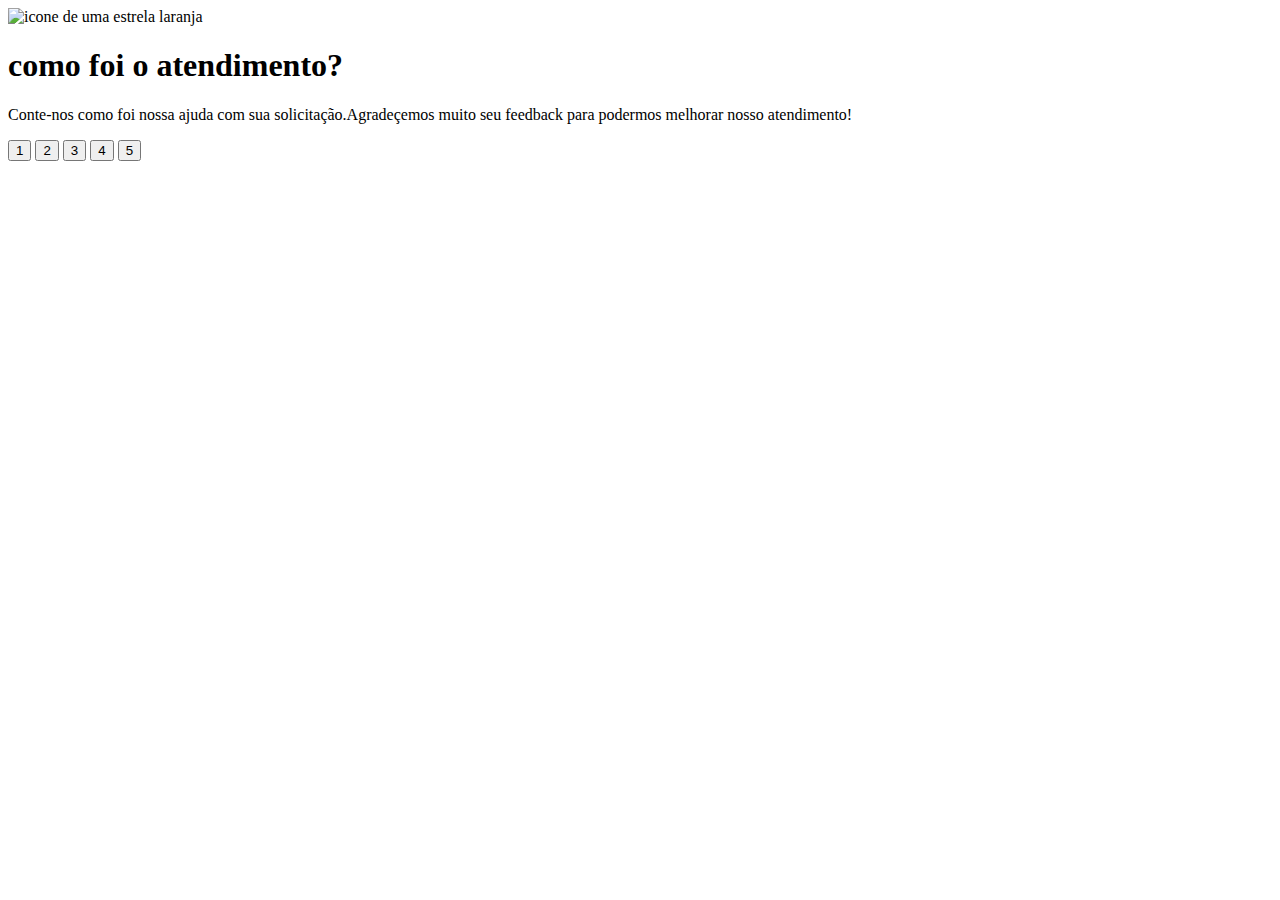
==== index.html @ a4f2eb37 "2 commti do HTML" ====
<!DOCTYPE html>
<html lang="en">
<head>
    <meta charset="UTF-8">
    <meta name="viewport" content="width=device-width, initial-scale=1.0">
    <title>Document</title>
</head>
<body>
    <div class="card"> 

<div>
    <img src="./images/icon-star.svg" alt="icone de uma estrela laranja">
</div>

<h1>como foi o atendimento?</h1>

<p>Conte-nos como foi nossa ajuda com sua solicitação.Agradeçemos muito seu feedback 
    para podermos melhorar nosso atendimento!</p>
<div>
<button>1</button>
<button>2</button>
<button>3</button>
<button>4</button>
<button>5</button>
</div>

    </div>

</body>
</html>
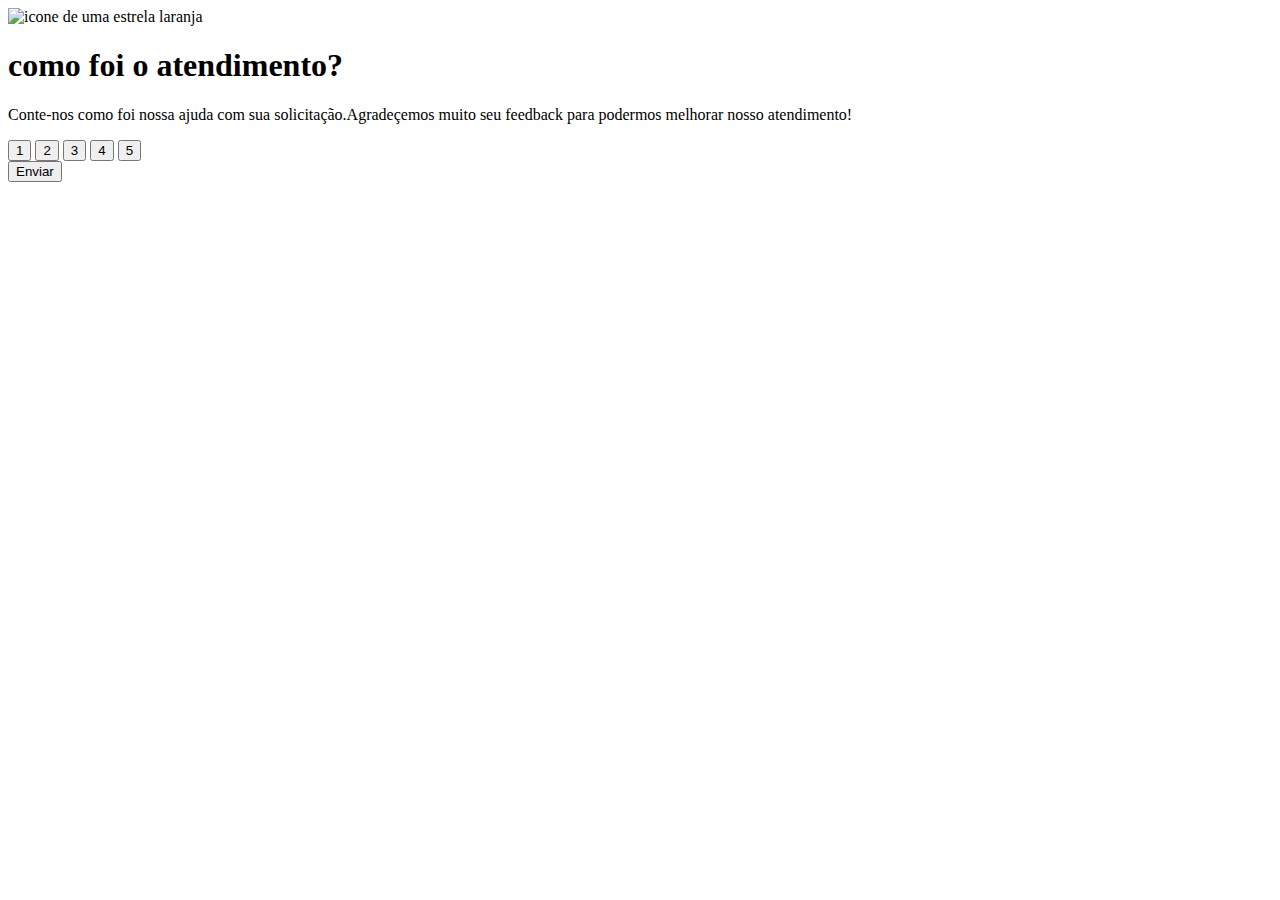
==== commit cf34a06d: "terceiro commit do HTML" ====
--- a/index.html
+++ b/index.html
@@ -8,7 +8,7 @@
 <body>
     <div class="card"> 
 
-<div>
+<div class="estrela">
     <img src="./images/icon-star.svg" alt="icone de uma estrela laranja">
 </div>
 
@@ -16,15 +16,19 @@
 
 <p>Conte-nos como foi nossa ajuda com sua solicitação.Agradeçemos muito seu feedback 
     para podermos melhorar nosso atendimento!</p>
-<div>
-<button>1</button>
-<button>2</button>
-<button>3</button>
-<button>4</button>
-<button>5</button>
-</div>
+
+    <div class="notas">
+        <button>1</button>
+        <button>2</button>
+        <button>3</button>
+        <button>4</button>
+        <button>5</button>
+
 
     </div>
+<button>Enviar</button>
+
+ </div>
 
 </body>
 </html>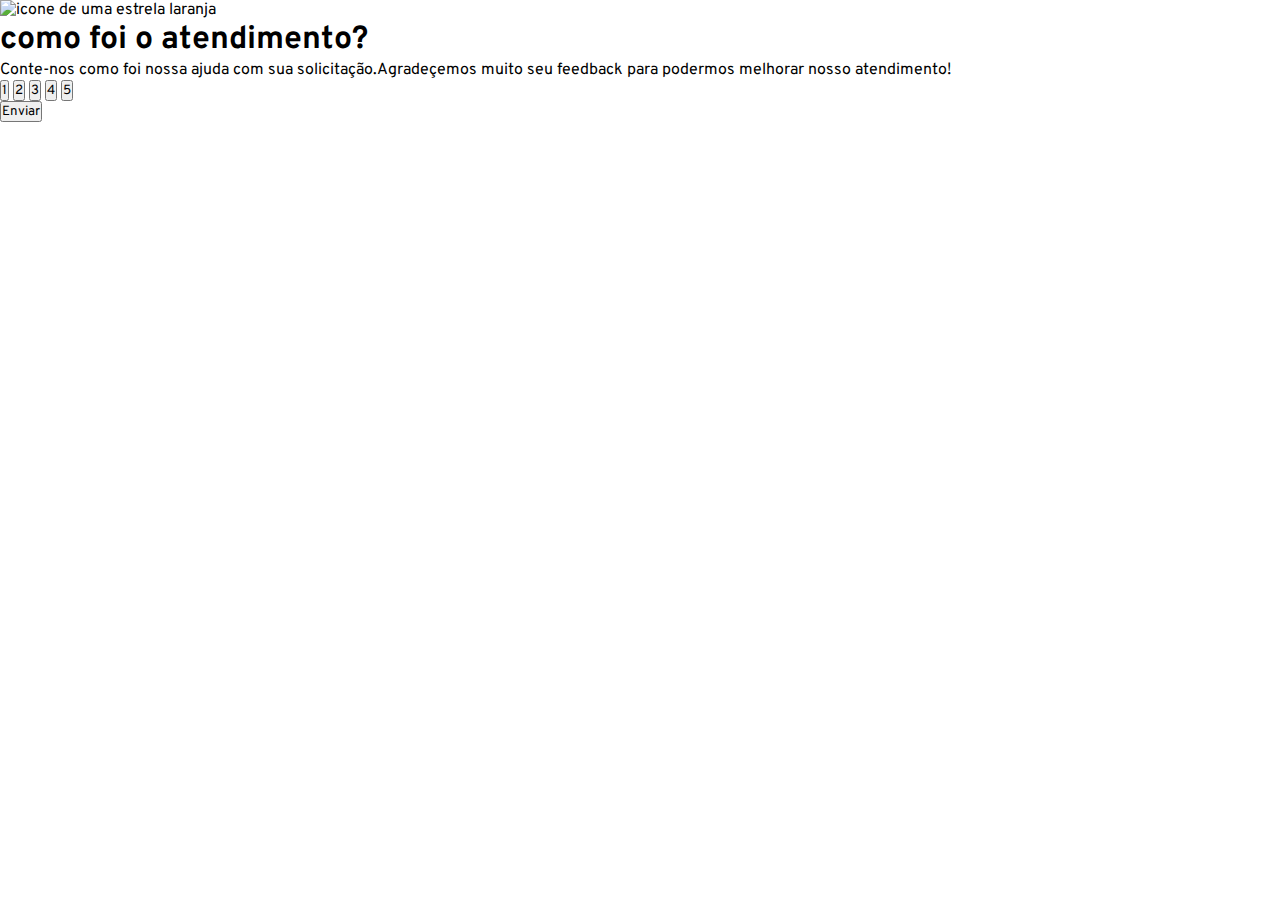
==== commit 087f1a68: "quarto commit do html e primeiro commit do css" ====
--- a/index.html
+++ b/index.html
@@ -2,8 +2,12 @@
 <html lang="en">
 <head>
     <meta charset="UTF-8">
-    <meta name="viewport" content="width=device-width, initial-scale=1.0">
+  <meta name="viewport" content="width=device-width, initial-scale=1.0">
     <title>Document</title>
+<link rel="stylesheet" href="style.css">
+<link rel="preconnect" href="https://fonts.googleapis.com">
+<link rel="preconnect" href="https://fonts.gstatic.com" crossorigin>
+<link href="https://fonts.googleapis.com/css2?family=Overpass:ital,wght@0,100..900;1,100..900&display=swap" rel="stylesheet">
 </head>
 <body>
     <div class="card"> 
--- a/style.css
+++ b/style.css
@@ -0,0 +1,7 @@
+* {
+
+    margin: 0;
+    padding: 0;
+    box-sizing: border-box;
+    font-family: "Overpass", sans-serif;
+}
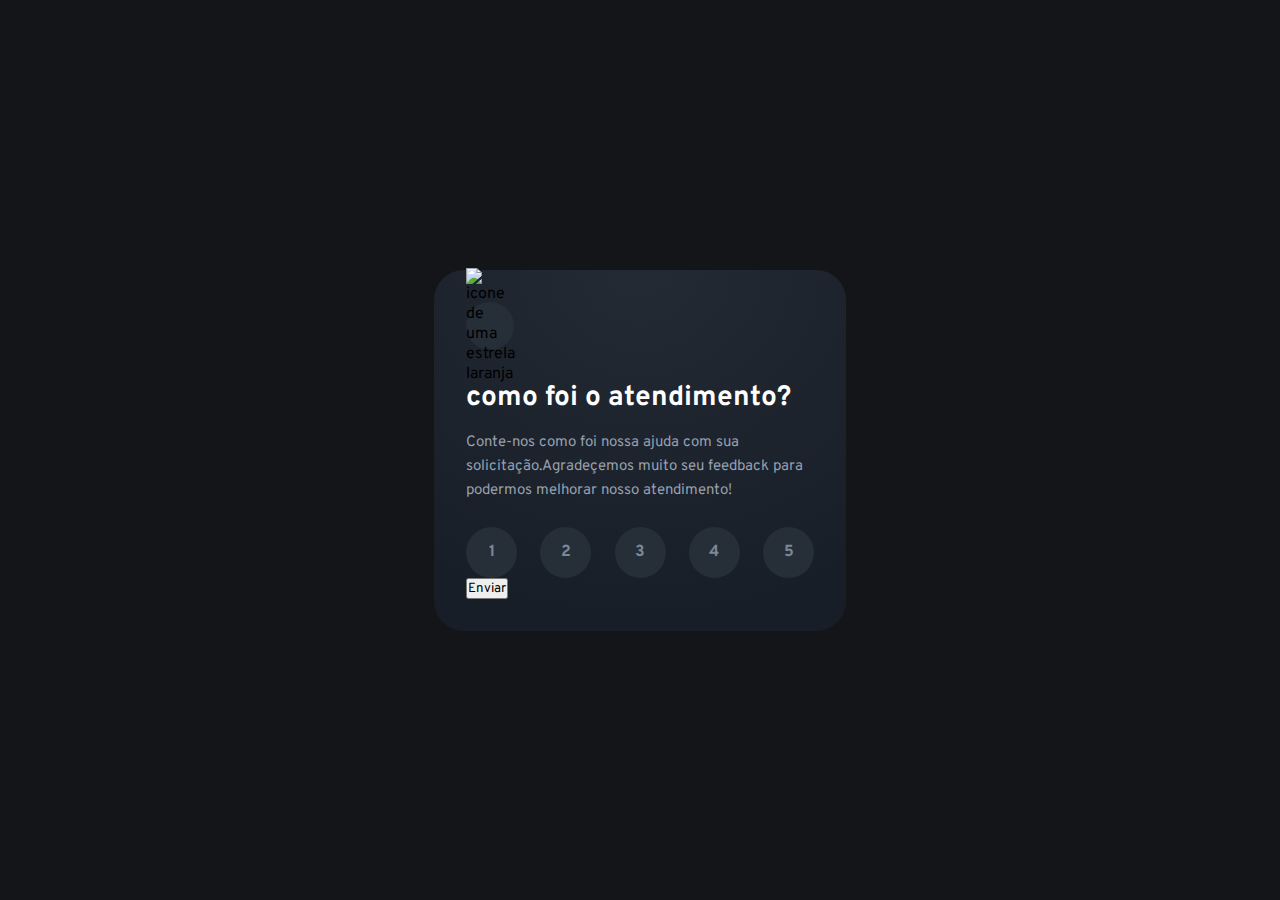
==== commit b07f653b: "quinto commit dp css" ====
--- a/index.html
+++ b/index.html
@@ -21,7 +21,7 @@
 <p>Conte-nos como foi nossa ajuda com sua solicitação.Agradeçemos muito seu feedback 
     para podermos melhorar nosso atendimento!</p>
 
-    <div class="notas">
+    <div class="botoes">
         <button>1</button>
         <button>2</button>
         <button>3</button>
--- a/style.css
+++ b/style.css
@@ -1,7 +1,88 @@
 * {
-
     margin: 0;
     padding: 0;
     box-sizing: border-box;
     font-family: "Overpass", sans-serif;
+   -webkit-font-smoothing:antialiased;
 }
+
+:root {
+
+--dark-blue: #262E38;
+--litgh-grey: #969FAD;
+--medium-grey: #7C8798;
+--orange: #FC7614;
+--white:#FFF;
+--very-dark-blue:#131518;
+--black-gradient: radial-gradient(98.96% 98.96% at 50% 0%, #232A34 0%, #181E27 100%);
+
+}
+
+body {
+    background-color: var(--very-dark-blue);
+  
+display: flex;
+height: 100svh;
+justify-content: center;
+align-items: center;
+}
+
+.card {
+    background: var(--black-gradient);
+    max-width: 412px;
+    padding: 32px;
+    border-radius: 30px;
+}
+
+
+
+.estrela {
+
+    background-color:var(--dark-blue);
+    width: 48px;
+    height: 48px;
+    display: flex;
+    justify-content: center;
+    align-items: center;
+    border-radius: 50%;
+    margin-bottom: 30px;
+
+}
+
+.card h1 {
+
+    color:var(--white);
+    font-size: 28px;
+    margin-bottom: 15px;
+}
+
+.card p {
+
+color:var(--litgh-grey);
+font-size: 15px;
+line-height: 24px;
+margin-bottom: 24px;
+
+}
+.botoes{
+    display: flex;
+    justify-content:space-between ;
+}
+.botoes button {
+width: 51px;
+height: 51px;
+font-size: 16px;
+font-weight: 700;
+line-height: 24px;
+border-radius: 50%;
+border: none;
+color: var(--medium-grey);
+background-color: var(--dark-blue);
+
+
+}
+
+.botoes button:hover {
+
+    
+}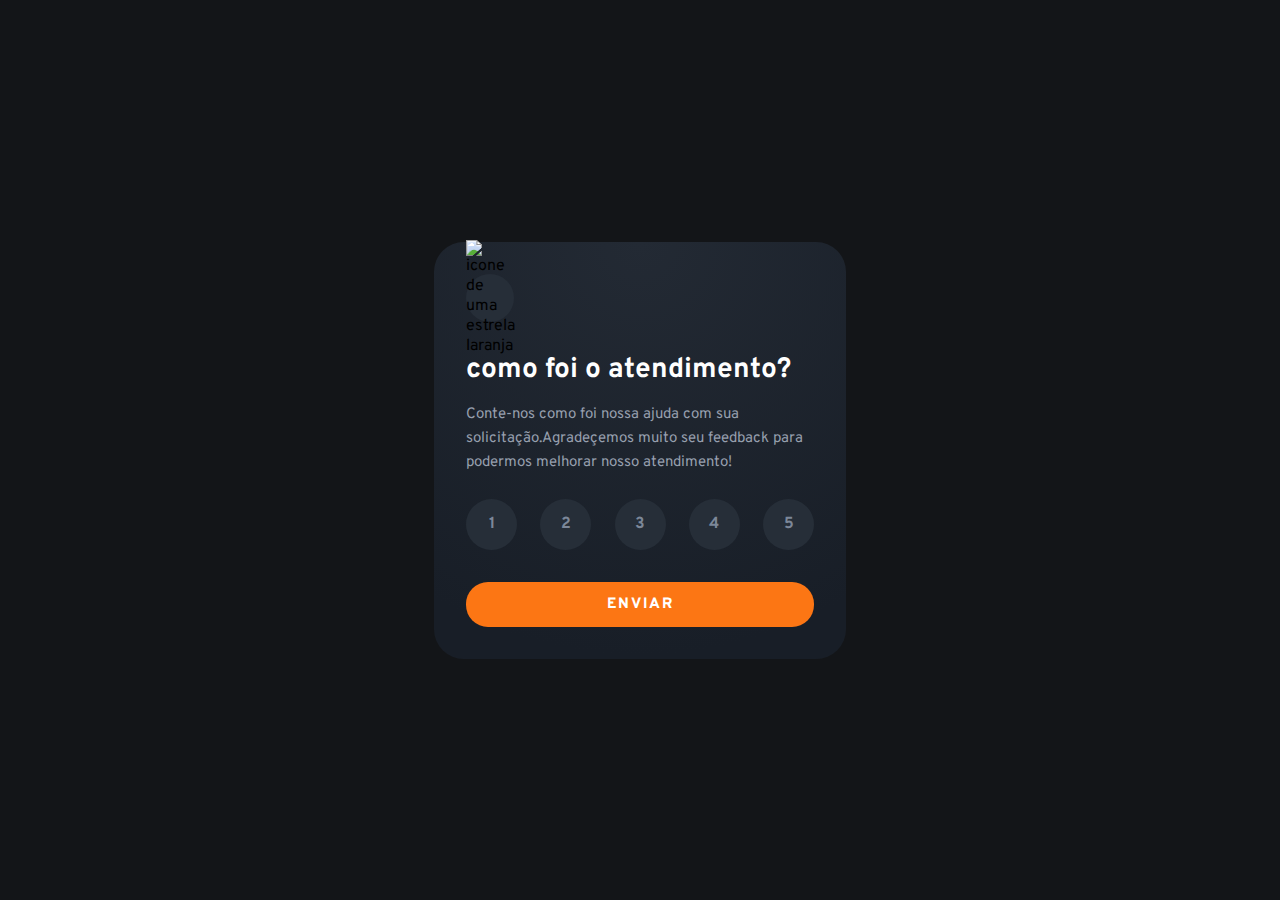
==== commit 4df5d406: "setimo commit do css e quinto commit do HTML" ====
--- a/index.html
+++ b/index.html
@@ -30,7 +30,8 @@
 
 
     </div>
-<button>Enviar</button>
+
+<a href="">enviar</a>
 
  </div>
 
--- a/style.css
+++ b/style.css
@@ -67,6 +67,7 @@
 .botoes{
     display: flex;
     justify-content:space-between ;
+    margin-bottom: 32px;
 }
 .botoes button {
 width: 51px;
@@ -79,10 +80,47 @@
 color: var(--medium-grey);
 background-color: var(--dark-blue);
 
+transition: all ease-in-out 0.3s;
+
 
 }
 
 .botoes button:hover {
+color: var(--white);
+background-color: var(--orange);
+cursor: pointer;
 
-    
+}
+
+
+.botoes button:focus{
+
+    color: var(--white);
+    background-color: var(--litgh-grey);
+
+}
+
+.card > a{
+padding: 13px;
+display: block;
+width: 100%;
+background-color: var(--orange);
+border: none;
+border-radius: 22px;
+text-transform: uppercase;
+font-size: 15px;
+font-weight: 780;
+letter-spacing: 2px;
+color: var(--white);
+text-align:center ;
+text-decoration: none;
+
+transition:  all ease-in-out 0.3s;
+}
+
+.card > a:hover {
+    background-color: var(--white);
+    cursor: pointer;
+    color:var(--orange)
+
 }